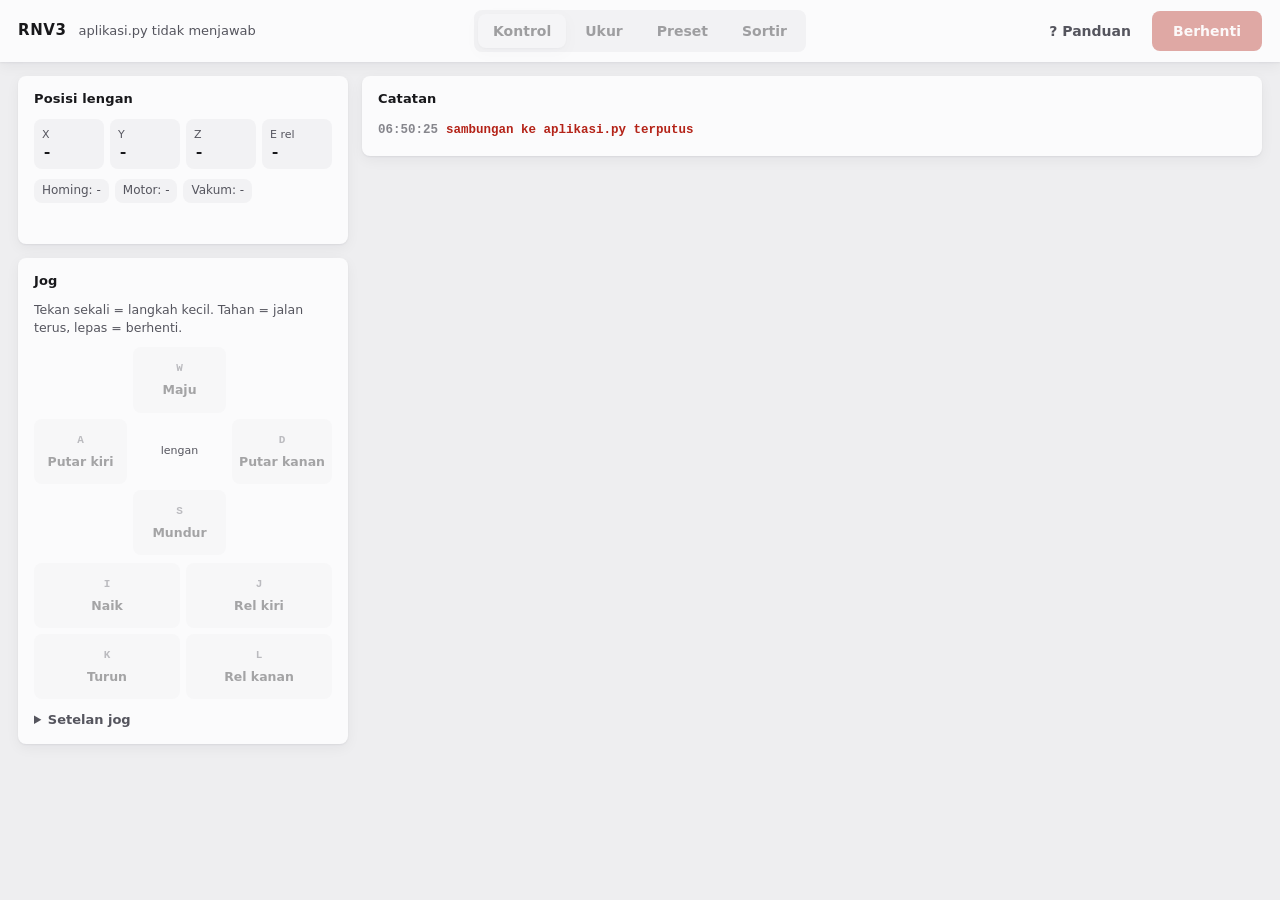
==== robot-rnv3/python/aplikasi_web/index.html @ af9d00c9 "Gabungkan robot-rnv3 dan opencv- jadi satu repo PROJECT GUESTPRO Riwayat kedua project dipertahankan" ====
<!doctype html>
<html lang="id">
<head>
<meta charset="utf-8">
<meta name="viewport" content="width=device-width, initial-scale=1">
<title>Kontrol RNV3</title>
<link rel="stylesheet" href="app.css">
</head>
<body>
<header class="atas">
  <div class="merek">
    <strong>RNV3</strong>
    <span id="sambungan" class="sambungan">Belum tersambung</span>
    <span id="sibuk" class="sibuk" hidden></span>
  </div>
  <nav class="tab" role="tablist" aria-label="Bagian aplikasi">
    <button role="tab" data-tab="kontrol" aria-selected="true">Kontrol</button>
    <button role="tab" data-tab="ukur" aria-selected="false">Ukur</button>
    <button role="tab" data-tab="preset" aria-selected="false">Preset</button>
    <button role="tab" disabled title="Setelah kamera dan ESP32 siap">Sortir</button>
  </nav>
  <div class="aksi-atas">
    <button id="tombol-panduan" class="ghost" title="Panduan (tombol ?)">? Panduan</button>
    <button id="tombol-berhenti" class="berhenti" title="Spasi">Berhenti</button>
  </div>
</header>

<div class="kerangka">
  <!-- Kolom kiri: selalu terlihat di semua tab, supaya bisa jog sambil mengukur -->
  <aside class="kiri" aria-label="Posisi dan jog">
    <section class="panel">
      <h2>Posisi lengan</h2>
      <dl class="posisi">
        <div><dt>X</dt><dd id="pos-x">-</dd></div>
        <div><dt>Y</dt><dd id="pos-y">-</dd></div>
        <div><dt>Z</dt><dd id="pos-z">-</dd></div>
        <div><dt>E rel</dt><dd id="pos-e">-</dd></div>
      </dl>
      <ul class="status" aria-label="Status robot">
        <li id="st-homing">Homing: -</li>
        <li id="st-motor">Motor: -</li>
        <li id="st-vakum">Vakum: -</li>
      </ul>
      <p id="sisa" class="sisa" aria-live="polite"></p>
    </section>

    <section class="panel">
      <h2>Jog</h2>
      <p class="petunjuk">Tekan sekali = langkah kecil. Tahan = jalan terus, lepas = berhenti.</p>
      <div class="pad pad-lengan" aria-label="Gerak lengan">
        <span></span>
        <button data-jog="y" data-arah="1"><kbd>W</kbd>Maju</button>
        <span></span>
        <button data-jog="rot" data-arah="-1"><kbd>A</kbd>Putar kiri</button>
        <span class="pusat" aria-hidden="true">lengan</span>
        <button data-jog="rot" data-arah="1"><kbd>D</kbd>Putar kanan</button>
        <span></span>
        <button data-jog="y" data-arah="-1"><kbd>S</kbd>Mundur</button>
        <span></span>
      </div>
      <div class="pad pad-zrel" aria-label="Tinggi dan rel">
        <button data-jog="z" data-arah="1"><kbd>I</kbd>Naik</button>
        <button data-jog="e" data-arah="1"><kbd>J</kbd>Rel kiri</button>
        <button data-jog="z" data-arah="-1"><kbd>K</kbd>Turun</button>
        <button data-jog="e" data-arah="-1"><kbd>L</kbd>Rel kanan</button>
      </div>
      <details class="setelan-jog">
        <summary>Setelan jog</summary>
        <div class="pilih">
          <span>Langkah tekan sekali (mm)</span>
          <div id="pilih-step" class="segmen" role="group" aria-label="Langkah"></div>
        </div>
        <div class="pilih">
          <span>Jarak maksimal setelah dilepas (mm)</span>
          <div id="pilih-sapuan" class="segmen" role="group" aria-label="Sapuan"></div>
        </div>
        <div class="pilih">
          <span>Kehalusan (kecil = lebih halus)</span>
          <div id="pilih-accel" class="segmen" role="group" aria-label="Kehalusan"></div>
        </div>
      </details>
    </section>
  </aside>

  <main class="kanan">
    <!-- TAB KONTROL -->
    <section id="tab-kontrol" class="isi-tab">
      <div id="kartu-sambung" class="panel kartu-langkah" hidden>
        <h2>Sambungkan robot</h2>
        <p class="peringatan">Saat tersambung, Arduino restart dan <strong>motor lepas</strong>. Kalau lengan sedang tinggi, pegang atau turunkan dulu dengan tangan.</p>
        <form id="form-sambung" class="baris-form">
          <label for="isian-port">Port</label>
          <input id="isian-port" name="port" placeholder="otomatis" autocomplete="off" aria-describedby="bantu-port">
          <label class="centang"><input type="checkbox" id="isian-sim"> Simulator (tanpa robot)</label>
          <button type="submit" class="utama">Sambungkan</button>
        </form>
        <p id="bantu-port" class="bantu">Kosongkan untuk mencari otomatis, atau isi misalnya COM4. Tutup dulu GUI robot dan Serial Monitor.</p>
      </div>

      <div id="kartu-homing" class="panel kartu-langkah" hidden>
        <div class="baris-tombol">
          <button id="tombol-homing" class="utama">START</button>
          <button data-aksi="putus" class="ghost">Putuskan</button>
        </div>
      </div>

      <div id="kartu-kerja" class="kerja" hidden>
        <figure class="panel peta-wadah">
          <figcaption>
            <h2>Peta tampak atas</h2>
            <span class="bantu">Area biru = bisa dijangkau di tinggi Z sekarang</span>
          </figcaption>
          <svg id="peta" viewBox="-400 -440 800 520" role="img" aria-label="Peta jangkauan lengan dari atas"></svg>
        </figure>

        <div class="tindakan">
          <section class="panel">
            <h2>Alat</h2>
            <div class="baris-tombol">
              <button id="tombol-vakum" data-perlu="homing" aria-pressed="false"><kbd>V</kbd>Vakum</button>
            </div>
          </section>
          <section class="panel">
            <h2>Posisi</h2>
            <div class="baris-tombol">
              <button data-aksi="posisi" data-perlu="homing"><kbd>P</kbd>Baca dari robot</button>
              <button data-aksi="tandai" data-perlu="homing"><kbd>M</kbd>Tandai titik</button>
            </div>
          </section>
          <section class="panel">
            <h2>Selesai kerja</h2>
            <div class="baris-tombol">
              <button data-aksi="selesai" data-perlu="homing" class="utama">Selesai, ke home</button>
              <button id="tombol-matikan" data-perlu="homing" class="bahaya">Matikan robot</button>
            </div>
          </section>
          <details class="panel lanjutan">
            <summary>Lanjutan</summary>
            <div class="baris-tombol">
              <button id="tombol-homing-ulang" data-perlu="tersambung">Kalibrasi ulang</button>
            </div>
          </details>
        </div>
      </div>

      <section class="panel log-wadah">
        <h2>Catatan</h2>
        <ol id="log" class="log" aria-live="polite"></ol>
      </section>
    </section>

    <!-- TAB UKUR -->
    <section id="tab-ukur" class="isi-tab" hidden>
      <section class="panel">
        <div class="judul-baris">
          <h2>Angka hasil ukur</h2>
          <button id="ukur-reset" class="bahaya">Kembalikan ke angka awal</button>
        </div>
        <ul id="daftar-ukur" class="daftar-ukur"></ul>
        <div id="masalah" class="masalah" hidden></div>
      </section>

      <!-- Setelan sekali-pakai: dilipat supaya tampilan sehari-hari bersih.
           Penjelasannya ada di Panduan. -->
      <details class="panel lanjutan">
        <summary>Lanjutan: batas fisik</summary>
        <div class="baris-tombol">
          <button id="tombol-rekam-batas" data-aksi="rekam_batas" data-perlu="homing">Rekam batas</button>
        </div>
        <dl id="daftar-batas" class="daftar-batas"></dl>
      </details>

      <section class="panel">
        <div class="judul-baris">
          <h2>Titik tertanda</h2>
          <div class="baris-tombol">
            <button data-aksi="tandai" data-perlu="homing"><kbd>M</kbd>Tandai</button>
            <button id="hapus-centang" disabled>Hapus yang dicentang</button>
            <button id="hapus-terakhir">Hapus terakhir</button>
            <button id="hapus-semua" class="bahaya">Hapus semua</button>
          </div>
        </div>
        <p class="bantu">Tersimpan otomatis ke titik-tanda.json. Hilang hanya kalau dihapus.</p>
        <div class="tabel-gulir">
          <table class="tabel-titik">
            <thead><tr><th scope="col"><span class="sr">Pilih</span></th><th scope="col">No</th><th scope="col">X</th><th scope="col">Y</th><th scope="col">Z</th><th scope="col">E</th><th scope="col">Waktu</th></tr></thead>
            <tbody id="tabel-titik"></tbody>
          </table>
        </div>
        <p id="titik-kosong" class="kosong">Belum ada titik. Jog ke suatu tempat lalu tekan M.</p>
      </section>
    </section>

    <!-- TAB PRESET -->
    <section id="tab-preset" class="isi-tab" hidden>
      <section class="panel">
        <div class="judul-baris">
          <h2>Rekam</h2>
          <div class="baris-tombol" id="rekam-awal">
            <label class="isian-kecil" for="rekam-otomatis">
              <input id="rekam-otomatis" type="checkbox" checked> Rekam semua gerakan</label>
            <button id="rekam-mulai" class="utama">Rekam baru</button>
          </div>
        </div>
        <div id="rekam-aktif" hidden>
          <p id="rekam-mode" class="bantu"></p>
          <ol id="rekam-langkah" class="daftar-langkah"></ol>
          <p id="rekam-kosong" class="kosong">Jog ke posisi pertama, lalu tekan Catat posisi.</p>
          <div class="baris-tombol">
            <button id="rekam-catat" class="utama"><kbd>C</kbd>Catat posisi</button>
            <button id="rekam-vakum"><kbd>V</kbd>Vakum</button>
            <button data-aksi="gripper" data-isi='{"buka":true}' data-perlu="homing">Gripper buka</button>
            <button data-aksi="gripper" data-isi='{"buka":false}' data-perlu="homing">Gripper genggam</button>
          </div>
          <div class="baris-tombol">
            <label class="isian-kecil" for="rekam-detik">Tunggu
              <input id="rekam-detik" type="number" value="1" min="0.1" max="60" step="0.1"> detik</label>
            <button id="rekam-tunggu">Tambah tunggu</button>
            <button id="rekam-undo" class="ghost">Hapus langkah terakhir</button>
          </div>
          <form id="form-rekam" class="baris-form">
            <label for="rekam-nama">Nama</label>
            <input id="rekam-nama" maxlength="40" autocomplete="off">
            <button type="submit" class="utama">Simpan preset</button>
            <button type="button" id="rekam-batal" class="ghost">Batal</button>
          </form>
        </div>
      </section>

      <section class="panel">
        <div class="judul-baris">
          <h2>Daftar preset</h2>
          <div class="baris-tombol">
            <button id="preset-hapus-centang" disabled>Hapus yang dicentang</button>
            <button id="preset-hapus-terakhir">Hapus terakhir</button>
            <button id="preset-hapus-semua" class="bahaya">Hapus semua</button>
          </div>
        </div>
        <ul id="daftar-preset" class="daftar-preset"></ul>
        <p id="preset-kosong" class="kosong">Belum ada preset. Tekan Rekam baru.</p>
        <details class="sampah">
          <summary id="sampah-judul">Sampah</summary>
          <ul id="daftar-sampah" class="daftar-sampah"></ul>
          <button id="sampah-kosongkan" class="bahaya">Kosongkan sampah</button>
        </details>
      </section>

      <section class="panel">
        <h2>Putar</h2>
        <p id="putar-pilihan" class="bantu"></p>
        <div class="pilih-putar">
          <div class="pilih">
            <span>Ulang</span>
            <div class="baris-tombol">
              <input id="putar-ulang" type="number" value="1" min="1" max="9999" step="1" aria-label="Jumlah putaran">
              <label class="centang"><input type="checkbox" id="putar-terus"> Terus sampai dihentikan</label>
            </div>
          </div>
          <div class="pilih">
            <span>Kecepatan (mm/s)</span>
            <div id="putar-kecepatan" class="segmen" role="group" aria-label="Kecepatan putar"></div>
          </div>
        </div>
        <div class="baris-tombol tombol-putar">
          <button id="putar-jalan" class="utama">Jalan</button>
          <button id="putar-jeda">Jeda</button>
          <button id="putar-berhenti" class="bahaya">Berhenti</button>
        </div>
        <p id="putar-kemajuan" class="kemajuan" aria-live="polite"></p>
        <p id="putar-galat" class="masalah" role="alert" hidden></p>
      </section>
    </section>
  </main>
</div>

<dialog id="dialog" aria-labelledby="dialog-judul">
  <form method="dialog" class="isi-dialog">
    <h2 id="dialog-judul"></h2>
    <div id="dialog-isi"></div>
    <div class="baris-tombol kanan-rata">
      <button value="batal" class="ghost">Batal</button>
      <button value="lain" id="dialog-lain" hidden></button>
      <button value="ya" id="dialog-ya" class="utama">Lanjut</button>
    </div>
  </form>
</dialog>

<dialog id="panduan" aria-labelledby="panduan-judul">
  <div class="isi-dialog panduan">
    <div class="judul-baris">
      <h2 id="panduan-judul">Panduan</h2>
      <button id="tutup-panduan" class="ghost">Tutup</button>
    </div>
    <h3>Urutan kerja yang aman</h3>
    <ol>
      <li><strong>Sambungkan.</strong> Motor lepas saat tersambung, jadi lengan sebaiknya rendah atau dipegang.</li>
      <li><strong>Homing.</strong> Wajib sebelum gerak apa pun. Setelah homing, lengan bawah tegak dan lengan atas datar.</li>
      <li><strong>Kerja.</strong> Jog, ukur, tandai titik.</li>
      <li><strong>Selesai, ke home</strong> kalau masih lanjut nanti. Motor tetap terkunci, lengan tidak jatuh.</li>
      <li><strong>Matikan robot</strong> di akhir hari: lengan pulang ke home, kamu pegang lengannya, baru motor dilepas. Setelah itu saklar 12V aman dimatikan.</li>
    </ol>
    <h3>Tombol keyboard</h3>
    <dl class="daftar-tombol">
      <div><dt><kbd>W</kbd> <kbd>S</kbd></dt><dd>maju, mundur</dd></div>
      <div><dt><kbd>A</kbd> <kbd>D</kbd></dt><dd>putar badan kiri, kanan</dd></div>
      <div><dt><kbd>I</kbd> <kbd>K</kbd></dt><dd>naik, turun</dd></div>
      <div><dt><kbd>J</kbd> <kbd>L</kbd></dt><dd>rel kiri, kanan</dd></div>
      <div><dt><kbd>Spasi</kbd></dt><dd>berhenti</dd></div>
      <div><dt><kbd>P</kbd></dt><dd>baca posisi dari robot</dd></div>
      <div><dt><kbd>M</kbd></dt><dd>tandai titik</dd></div>
      <div><dt><kbd>V</kbd></dt><dd>vakum nyala, mati</dd></div>
      <div><dt><kbd>C</kbd></dt><dd>catat posisi (saat merekam preset)</dd></div>
      <div><dt><kbd>?</kbd></dt><dd>panduan ini</dd></div>
    </dl>
    <h3>Yang perlu diingat</h3>
    <ul>
      <li><strong>Berhenti</strong> tidak bisa memotong gerakan yang sedang jalan. Firmware menyelesaikan gerakan itu dulu, lalu tidak ada gerakan berikutnya. Saat jog, itu paling jauh sepanjang "jarak maksimal setelah dilepas".</li>
      <li>Robot tidak punya tombol darurat. Satu-satunya pemutus adalah saklar 12V di badan robot.</li>
      <li>Satu port satu program. Selama aplikasi ini jalan, jangan buka jog.py, GUI robot, atau Serial Monitor.</li>
      <li>Kalau lengan sempat terbentur atau digeser tangan, lakukan homing ulang. Robot tidak punya sensor posisi, jadi dia tidak tahu kalau posisinya bergeser.</li>
    </ul>
    <h3>Cara mengukur</h3>
    <ul>
      <li><strong>Z belt dan Z bak:</strong> selipkan selembar kertas di bawah ujung vakum. Turunkan pakai langkah 0,5 mm sampai kertas mulai terjepit, lalu simpan. Jangan sampai menekan.</li>
      <li><strong>Bak:</strong> ujung vakum tepat di atas tengah bak. Lihat dari atas dan dari samping.</li>
      <li><strong>Parkir:</strong> 1 sampai 2 cm di atas tempat yang kosong. Bukan di atas bak atau belt.</li>
      <li>Angka yang sudah disimpan diberi keterangan "terukur" dan tanggalnya. Yang belum ada keterangannya masih angka bawaan.</li>
    </ul>
    <h3>Preset</h3>
    <ol>
      <li><strong>Rekam baru</strong> dengan <strong>Rekam semua gerakan</strong> dicentang: gerakkan lengan seperti biasa (naik, geser, turun). Jalurnya tercatat sendiri dan diputar ulang lewat jalur yang sama. Jog beruntun di sumbu yang sama digabung jadi satu langkah.</li>
      <li>Kalau centangnya dilepas, hanya posisi yang kamu <strong>Catat posisi</strong> (C) yang tersimpan, dan lengan bergerak lurus di antaranya.</li>
      <li>Vakum dan gripper yang kamu tekan selama merekam ikut tercatat. Tambah tunggu kalau perlu jeda. Salah gerak? <strong>Hapus langkah terakhir</strong>.</li>
      <li>Beri nama, <strong>Simpan preset</strong>.</li>
      <li><strong>Lihat</strong> untuk memeriksa langkahnya. Langkah merah tidak bisa dijangkau; preset yang punya langkah merah tidak bisa dijalankan.</li>
      <li><strong>Coba sekali</strong> memutar satu preset pelan (20 mm/s). Pakai ini dulu di robot asli.</li>
      <li>Untuk loop: centang preset, atur jumlah ulang atau Terus, tekan <strong>Jalan</strong>. Urutannya mengikuti nomor.</li>
    </ol>
    <ul>
      <li>Di dalam satu preset lengan bergerak lurus dari langkah ke langkah, tanpa naik sendiri. Saat masuk ke preset (dan saat loop kembali ke preset pertama) lengan naik dulu ke tinggi aman, pindah, baru turun. Kalau lengan terlalu rendah dan dekat badan untuk naik tegak, lengan pulang lurus ke home dulu (seperti Selesai, ke home), baru pindah.</li>
      <li>Kalau preset ditolak, alasannya muncul merah di bawah tombol Jalan.</li>
      <li><strong>Jeda</strong> berhenti setelah langkah yang sedang jalan; <strong>Jalan</strong> melanjutkan. <strong>Berhenti</strong> menyelesaikan langkah itu, mematikan vakum, lalu lengan pulang ke home.</li>
      <li>Preset yang dihapus masuk Sampah dulu dan masih bisa dipulihkan.</li>
    </ul>
    <h3>Batas fisik (tab Ukur, Lanjutan)</h3>
    <p>Firmware hanya tahu batas jangkauan lengan, tidak tahu ada badan robot, kabel, atau benda di sekitarnya. Batas fisik adalah pagar tambahan di software supaya lengan tidak pernah ke sana.</p>
    <ol>
      <li>Jog pelan ke satu arah sampai lengan hampir beradu.</li>
      <li>Tekan tombol rekam. Tombolnya menyebut arah yang akan direkam, yaitu arah jog terakhir.</li>
      <li>Mulai saat itu aplikasi, jog.py, jalur.py, dan pick_place.py menolak gerakan yang melewati pagar itu.</li>
    </ol>
    <p>Cukup sekali, kecuali posisi robot di meja berubah.</p>
  </div>
</dialog>

<script src="app.js"></script>
</body>
</html>
---- robot-rnv3/python/aplikasi_web/app.css ----
/* Kontrol RNV3. CSS biasa tanpa build: aplikasi harus jalan di lab tanpa
   internet, jadi tidak ada CDN dan tidak ada font unduhan.

   Warna: netral zinc + SATU aksen (biru kobalt) untuk tindakan utama dan
   posisi lengan. Merah dan kuning hanya untuk makna (bahaya, peringatan),
   bukan hiasan. Sudut: 8px untuk semua elemen. */

:root {
  color-scheme: light dark;
  --latar: #eeeef0;
  --panel: #fbfbfc;
  --panel-2: #f2f2f4;
  --tinta: #18181b;
  --tinta-2: #55555e;
  --garis: #dcdce1;
  --aksen: #1f4fd1;
  --aksen-tinta: #f7f9ff;
  --aksen-lembut: rgba(31, 79, 209, 0.12);
  --bahaya: #b42318;
  --bahaya-lembut: rgba(180, 35, 24, 0.10);
  --waspada: #9a5b00;
  --waspada-lembut: rgba(196, 122, 0, 0.13);
  --aman: #1d7a3c;
  --bayang: 0 1px 2px rgba(24, 24, 40, 0.06), 0 4px 14px rgba(24, 24, 40, 0.05);
  --sudut: 8px;
  --mono: ui-monospace, "Cascadia Mono", "SF Mono", Consolas, "Liberation Mono", monospace;
  --sans: system-ui, "Segoe UI", Roboto, "Helvetica Neue", Arial, sans-serif;
}

@media (prefers-color-scheme: dark) {
  :root {
    --latar: #0e0e10;
    --panel: #18181b;
    --panel-2: #222227;
    --tinta: #ececef;
    --tinta-2: #a3a3ad;
    --garis: #33333a;
    --aksen: #7aa2ff;
    --aksen-tinta: #0b1330;
    --aksen-lembut: rgba(122, 162, 255, 0.16);
    --bahaya: #ff7b72;
    --bahaya-lembut: rgba(255, 123, 114, 0.12);
    --waspada: #f2b84b;
    --waspada-lembut: rgba(242, 184, 75, 0.12);
    --aman: #5fd38a;
    --bayang: 0 1px 2px rgba(0, 0, 0, 0.4);
  }
}

* { box-sizing: border-box; }

/* Atribut hidden harus menang atas display: grid/flex di kelas mana pun. */
[hidden] { display: none !important; }

html, body { margin: 0; }

body {
  background: var(--latar);
  color: var(--tinta);
  font: 14px/1.45 var(--sans);
  min-height: 100dvh;
}

h2 { font-size: 13px; font-weight: 650; margin: 0 0 10px; letter-spacing: 0.01em; }
h3 { font-size: 14px; margin: 18px 0 6px; }
p { margin: 0 0 8px; }
code { font-family: var(--mono); font-size: 12px; }
.sr { position: absolute; width: 1px; height: 1px; overflow: hidden; clip: rect(0 0 0 0); }

kbd {
  font: 600 11px/1 var(--mono);
  padding: 3px 5px;
  border-radius: 4px;
  background: var(--panel-2);
  color: var(--tinta-2);
  margin-right: 6px;
}

/* ---------- tombol ---------- */
button {
  font: inherit;
  font-weight: 550;
  color: var(--tinta);
  background: var(--panel-2);
  border: 1px solid transparent;
  border-radius: var(--sudut);
  padding: 8px 12px;
  cursor: pointer;
  white-space: nowrap;
  display: inline-flex;
  align-items: center;
  justify-content: center;
  transition: background-color 0.15s ease, transform 0.08s ease;
  touch-action: none;
  user-select: none;
}
button:hover:not(:disabled) { background: color-mix(in srgb, var(--panel-2) 80%, var(--tinta) 8%); }
button:active:not(:disabled) { transform: translateY(1px); }
button:focus-visible, input:focus-visible, summary:focus-visible {
  outline: 2px solid var(--aksen);
  outline-offset: 2px;
}
button:disabled { opacity: 0.38; cursor: not-allowed; }

button.utama { background: var(--aksen); color: var(--aksen-tinta); }
button.utama:hover:not(:disabled) { background: color-mix(in srgb, var(--aksen) 88%, var(--tinta) 12%); }
button.bahaya { background: var(--bahaya-lembut); color: var(--bahaya); }
button.ghost { background: transparent; color: var(--tinta-2); }
button[aria-pressed="true"] { background: var(--aksen-lembut); color: var(--aksen); }

button.berhenti {
  background: var(--bahaya);
  color: #fff7f6;
  font-weight: 700;
  padding: 9px 20px;
}
button.berhenti:hover:not(:disabled) { background: color-mix(in srgb, var(--bahaya) 85%, #000 15%); }

.baris-tombol { display: flex; flex-wrap: wrap; gap: 8px; align-items: center; }
.kanan-rata { justify-content: flex-end; }

/* ---------- kepala ---------- */
.atas {
  position: sticky;
  top: 0;
  z-index: 10;
  display: grid;
  grid-template-columns: 1fr auto 1fr;
  align-items: center;
  gap: 16px;
  padding: 10px 18px;
  background: var(--panel);
  box-shadow: var(--bayang);
}
.merek { display: flex; align-items: baseline; gap: 12px; min-width: 0; }
.merek strong { font-size: 15px; letter-spacing: 0.04em; }
.sambungan { color: var(--tinta-2); font-size: 13px; }
.sambungan.ok { color: var(--aman); }
.sibuk { color: var(--aksen); font-size: 13px; font-weight: 600; }
.tab { display: flex; gap: 4px; background: var(--panel-2); padding: 4px; border-radius: var(--sudut); }
.tab button { background: transparent; padding: 6px 14px; }
.tab button[aria-selected="true"] { background: var(--panel); box-shadow: var(--bayang); }
.aksi-atas { display: flex; gap: 8px; justify-content: flex-end; }

/* ---------- kerangka ---------- */
.kerangka {
  display: grid;
  grid-template-columns: 330px minmax(0, 1fr);
  gap: 14px;
  padding: 14px 18px 18px;
  max-width: 1500px;
  margin: 0 auto;
}
.kiri, .kanan, .isi-tab { display: grid; gap: 14px; align-content: start; min-width: 0; }

.panel {
  background: var(--panel);
  border-radius: var(--sudut);
  padding: 14px 16px;
  box-shadow: var(--bayang);
  margin: 0;
}

.bantu { color: var(--tinta-2); font-size: 12.5px; }
.petunjuk { color: var(--tinta-2); font-size: 12.5px; margin-bottom: 10px; }
.peringatan { background: var(--waspada-lembut); color: var(--waspada); padding: 8px 10px; border-radius: var(--sudut); }
.kosong { color: var(--tinta-2); padding: 14px 0 2px; }

/* ---------- posisi ---------- */
.posisi { display: grid; grid-template-columns: repeat(4, 1fr); gap: 6px; margin: 0 0 10px; }
.posisi div { background: var(--panel-2); border-radius: var(--sudut); padding: 8px 8px 6px; }
.posisi dt { font-size: 11px; color: var(--tinta-2); }
.posisi dd { margin: 0; font: 600 17px/1.2 var(--mono); font-variant-numeric: tabular-nums; }

.status { list-style: none; padding: 0; margin: 0; display: flex; flex-wrap: wrap; gap: 6px; }
.status li { font-size: 12px; padding: 3px 8px; border-radius: var(--sudut); background: var(--panel-2); color: var(--tinta-2); }
.status li.ok { color: var(--aman); }
.status li.waspada { background: var(--waspada-lembut); color: var(--waspada); }
.status li.bahaya { background: var(--bahaya-lembut); color: var(--bahaya); }
.sisa { margin: 10px 0 0; font: 12.5px var(--mono); color: var(--tinta-2); min-height: 1.4em; }
.sisa.dekat { color: var(--waspada); }
.sisa.mentok { color: var(--bahaya); font-weight: 700; }

/* ---------- pad jog ---------- */
.pad { display: grid; gap: 6px; }
.pad-lengan { grid-template-columns: repeat(3, 1fr); margin-bottom: 8px; }
.pad-zrel { grid-template-columns: repeat(2, 1fr); }
.pad button { padding: 12px 6px; flex-direction: column; gap: 4px; font-size: 12.5px; }
.pad button kbd { margin: 0; }
.pad button.ditahan { background: var(--aksen); color: var(--aksen-tinta); }
.pad button.ditahan kbd { background: transparent; color: inherit; }
.pusat { display: grid; place-items: center; font-size: 11px; color: var(--tinta-2); }

.setelan-jog { margin-top: 12px; }
summary { cursor: pointer; color: var(--tinta-2); font-size: 13px; font-weight: 550; }
.pilih { margin-top: 10px; display: grid; gap: 4px; font-size: 12px; color: var(--tinta-2); }
.segmen { display: flex; flex-wrap: wrap; gap: 4px; }
.segmen button { padding: 4px 9px; font: 12px var(--mono); }

/* ---------- kartu langkah (sambung, homing) ---------- */
.kartu-langkah { max-width: 640px; }
.baris-form { display: flex; flex-wrap: wrap; gap: 10px; align-items: center; margin: 12px 0 6px; }
input[type="text"], input:not([type]) {
  font: 14px var(--mono);
  color: var(--tinta);
  background: var(--panel-2);
  border: 1px solid var(--garis);
  border-radius: var(--sudut);
  padding: 8px 10px;
  width: 140px;
}
input::placeholder { color: var(--tinta-2); opacity: 0.85; }
.centang { display: inline-flex; gap: 6px; align-items: center; color: var(--tinta-2); }
input[type="checkbox"] { width: 16px; height: 16px; accent-color: var(--aksen); }
.daftar-cek { list-style: none; padding: 0; margin: 10px 0 14px; display: grid; gap: 8px; }
.daftar-cek label { display: flex; gap: 8px; align-items: center; }

/* ---------- kerja: peta + tindakan ---------- */
.kerja { display: grid; grid-template-columns: minmax(0, 1.35fr) minmax(280px, 1fr); gap: 14px; align-items: start; }
.peta-wadah figcaption { display: flex; justify-content: space-between; align-items: baseline; gap: 10px; flex-wrap: wrap; }
.peta-wadah figcaption h2 { margin: 0; }
#peta { width: 100%; height: auto; display: block; margin-top: 8px; }
.tindakan { display: grid; gap: 14px; }
.lanjutan summary { margin-bottom: 0; }
.lanjutan[open] summary { margin-bottom: 10px; }

/* elemen peta (SVG) */
.p-cincin { fill: none; stroke: var(--garis); stroke-width: 1; }
/* Ukuran label diatur atribut font-size di SVG (satuan mm), jadi di sini
   cukup font-family -- shorthand `font` akan menimpa atribut itu. */
.p-label { fill: var(--tinta-2); font-family: var(--sans); }
.p-jangkau { fill: var(--aksen-lembut); stroke: var(--aksen); stroke-width: 1; stroke-opacity: 0.45; }
.p-batas { stroke: var(--waspada); stroke-width: 1.5; stroke-dasharray: 6 5; }
.p-belt { fill: var(--panel-2); stroke: var(--tinta-2); stroke-width: 1; stroke-dasharray: 3 3; }
.p-bak { fill: var(--panel); stroke: var(--tinta); stroke-width: 1.5; }
.p-parkir { fill: none; stroke: var(--tinta); stroke-width: 1.5; }
.p-titik { fill: var(--tinta-2); }
.p-badan { fill: var(--tinta); }
.p-lengan { stroke: var(--aksen); stroke-width: 4; stroke-linecap: round; }
.p-ujung { fill: var(--aksen); stroke: var(--panel); stroke-width: 2; }

/* ---------- log ---------- */
.log {
  list-style: none;
  margin: 0;
  padding: 0;
  max-height: 190px;
  overflow-y: auto;
  font: 12.5px/1.5 var(--mono);
}
.log li { padding: 2px 0; color: var(--tinta-2); overflow-wrap: anywhere; }
.log li time { color: var(--tinta-2); opacity: 0.7; margin-right: 8px; }
.log li.ok { color: var(--tinta); }
.log li.peringatan { color: var(--waspada); }
.log li.galat { color: var(--bahaya); font-weight: 600; }

/* ---------- ukur ---------- */
.daftar-ukur { list-style: none; padding: 0; margin: 12px 0 0; display: grid; gap: 8px; }
.daftar-ukur li {
  display: grid;
  grid-template-columns: minmax(0, 1fr) auto auto auto;
  gap: 6px 14px;
  align-items: center;
  background: var(--panel-2);
  border-radius: var(--sudut);
  padding: 10px 12px;
}
.daftar-ukur .nama { font-weight: 650; }
/* Posisi lengan saat ini: warna aksen supaya beda jelas dari angka tersimpan. */
.daftar-ukur .sekarang { font: 13px var(--mono); color: var(--aksen); text-align: right; white-space: nowrap; }
.daftar-ukur .nilai { font: 600 14px var(--mono); text-align: right; }
.daftar-ukur .lencana { display: block; font: 11.5px var(--sans); font-weight: 500; margin-top: 2px; }
.daftar-ukur .lencana:empty { display: none; }
.lencana.terukur { color: var(--aman); }
.daftar-ukur .baris-tombol { justify-content: flex-end; }

.masalah { margin-top: 12px; background: var(--bahaya-lembut); color: var(--bahaya); border-radius: var(--sudut); padding: 10px 12px; font-size: 12.5px; }
.masalah ul { margin: 6px 0 0; padding-left: 18px; }

.daftar-batas { display: grid; grid-template-columns: repeat(auto-fill, minmax(130px, 1fr)); gap: 6px; margin: 12px 0 0; }
.daftar-batas div { background: var(--panel-2); border-radius: var(--sudut); padding: 6px 10px; }
.daftar-batas dt { font-size: 11px; color: var(--tinta-2); }
.daftar-batas dd { margin: 0; font: 600 13px var(--mono); }

.judul-baris { display: flex; justify-content: space-between; align-items: center; gap: 10px; flex-wrap: wrap; margin-bottom: 6px; }
.judul-baris h2 { margin: 0; }
.tabel-gulir { overflow-x: auto; }
.tabel-titik { width: 100%; border-collapse: collapse; font: 13px var(--mono); font-variant-numeric: tabular-nums; }
.tabel-titik th { text-align: left; font: 600 11.5px var(--sans); color: var(--tinta-2); padding: 6px 8px; }
.tabel-titik td { padding: 5px 8px; }
.tabel-titik tbody tr:nth-child(odd) { background: var(--panel-2); }
.tabel-titik td:first-child, .tabel-titik th:first-child { width: 32px; }

/* ---------- preset ---------- */
input[type="number"] {
  font: 14px var(--mono);
  color: var(--tinta);
  background: var(--panel-2);
  border: 1px solid var(--garis);
  border-radius: var(--sudut);
  padding: 7px 8px;
  width: 92px;
}
.isian-kecil { display: inline-flex; align-items: center; gap: 6px; color: var(--tinta-2); }
#rekam-aktif { display: grid; gap: 10px; margin-top: 4px; }
.daftar-langkah {
  margin: 0;
  padding: 8px 12px 8px 34px;
  background: var(--panel-2);
  border-radius: var(--sudut);
  font: 13px/1.6 var(--mono);
  max-height: 220px;
  overflow-y: auto;
}
.daftar-langkah.rinci { margin-top: 8px; background: var(--panel); }
.daftar-langkah li { padding: 1px 0; }
.daftar-langkah.rinci li { display: flex; justify-content: space-between; align-items: center; gap: 10px; }
.daftar-langkah li.salah { color: var(--bahaya); }
button.kecil { padding: 3px 9px; font-size: 12px; }

.daftar-preset { list-style: none; padding: 0; margin: 10px 0 0; display: grid; gap: 8px; }
.daftar-preset > li { background: var(--panel-2); border-radius: var(--sudut); padding: 8px 12px; }
.baris-preset {
  display: grid;
  grid-template-columns: auto minmax(0, 1fr) auto auto auto;
  gap: 12px;
  align-items: center;
}
.baris-preset .nama { font-weight: 650; overflow-wrap: anywhere; }
.baris-preset .info { color: var(--tinta-2); font-size: 12.5px; white-space: nowrap; }
.lencana-ok, .lencana-salah { font-size: 12px; font-weight: 550; white-space: nowrap; }
.lencana-ok { color: var(--aman); }
.lencana-salah { color: var(--bahaya); }

.sampah { margin-top: 12px; }
.daftar-sampah { list-style: none; padding: 0; margin: 8px 0; display: grid; gap: 4px; font-size: 13px; }
.daftar-sampah li { display: flex; justify-content: space-between; align-items: center; gap: 10px; color: var(--tinta-2); }

.pilih-putar { display: flex; flex-wrap: wrap; gap: 8px 28px; margin-bottom: 12px; }
.tombol-putar button { min-width: 96px; }
.kemajuan { margin: 10px 0 0; font: 13px var(--mono); color: var(--aksen); min-height: 1.5em; }

/* ---------- dialog ---------- */
dialog {
  border: none;
  border-radius: var(--sudut);
  padding: 0;
  background: var(--panel);
  color: var(--tinta);
  box-shadow: 0 10px 40px rgba(10, 10, 30, 0.25);
  width: min(560px, calc(100vw - 32px));
}
dialog::backdrop { background: rgba(14, 14, 20, 0.45); }
.isi-dialog { padding: 18px 20px; }
.isi-dialog h2 { font-size: 16px; }
#dialog-isi { margin-bottom: 14px; }
.panduan { max-height: min(80dvh, 720px); overflow-y: auto; }
.panduan ol, .panduan ul { padding-left: 20px; margin: 0; display: grid; gap: 4px; }
.daftar-tombol { display: grid; grid-template-columns: 1fr 1fr; gap: 4px 16px; margin: 0; }
.daftar-tombol div { display: flex; gap: 8px; align-items: baseline; }
.daftar-tombol dt { min-width: 92px; }
.daftar-tombol dd { margin: 0; color: var(--tinta-2); }
#panduan { width: min(680px, calc(100vw - 32px)); }

/* ---------- layar sempit ---------- */
@media (max-width: 1100px) {
  .kerja { grid-template-columns: 1fr; }
}
@media (max-width: 860px) {
  .atas { grid-template-columns: 1fr auto; }
  .tab { grid-column: 1 / -1; grid-row: 2; justify-self: start; overflow-x: auto; max-width: 100%; }
  .kerangka { grid-template-columns: 1fr; padding: 12px 16px; }
  .daftar-ukur li { grid-template-columns: 1fr; }
  .daftar-ukur .sekarang { text-align: left; }
  .baris-preset { grid-template-columns: auto minmax(0, 1fr); }
  .baris-preset .info, .baris-preset .lencana-ok, .baris-preset .lencana-salah, .baris-preset .baris-tombol { grid-column: 2; }
  .daftar-ukur .nilai, .daftar-ukur .baris-tombol { text-align: left; justify-content: flex-start; }
  .daftar-tombol { grid-template-columns: 1fr; }
}

@media (prefers-reduced-motion: reduce) {
  * { transition: none !important; }
}
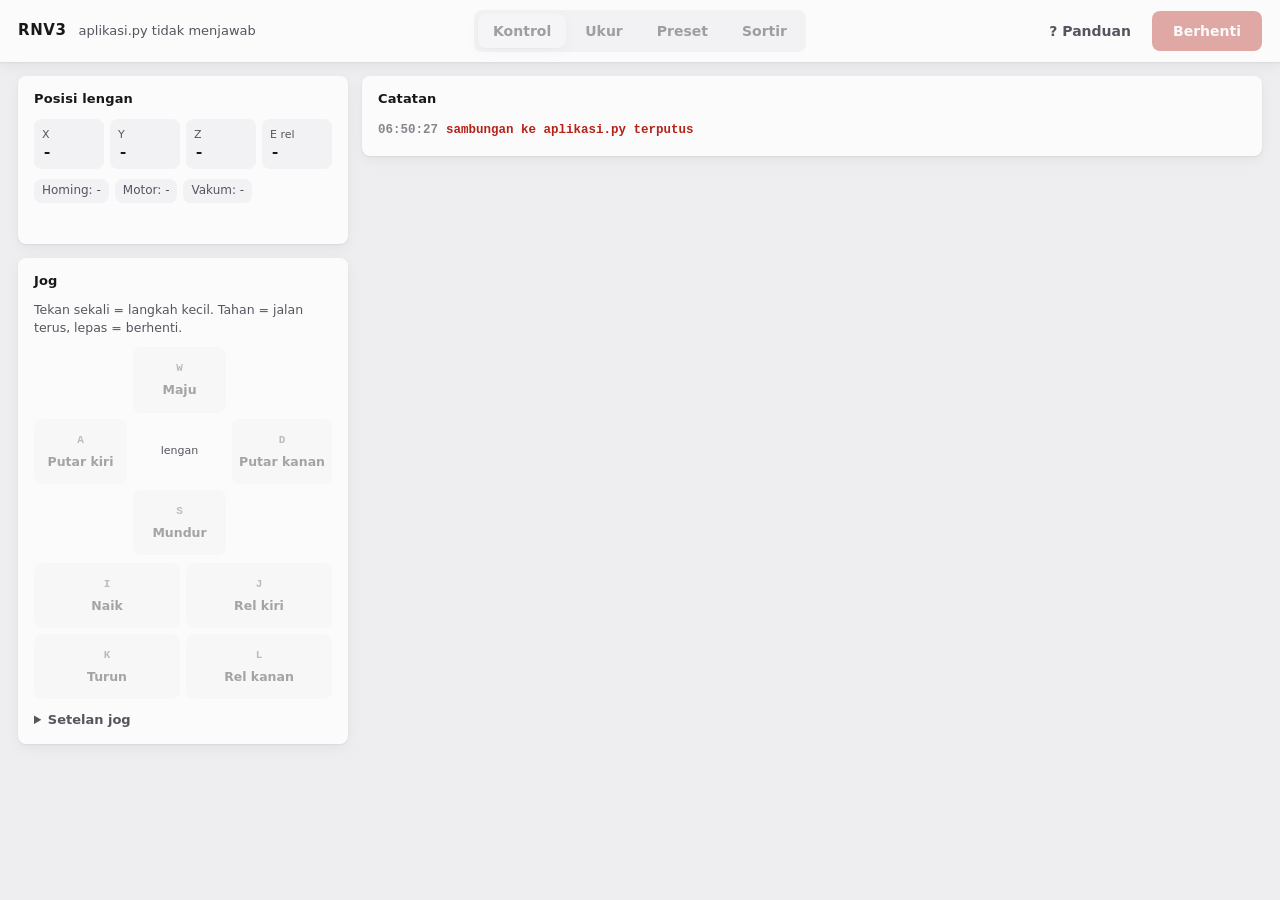
==== commit 8fa2535b: "feat(sortir): tab Sortir, KonveyorKamera, dan tes pendukung" ====
--- a/robot-rnv3/python/aplikasi_web/index.html
+++ b/robot-rnv3/python/aplikasi_web/index.html
@@ -17,7 +17,7 @@
     <button role="tab" data-tab="kontrol" aria-selected="true">Kontrol</button>
     <button role="tab" data-tab="ukur" aria-selected="false">Ukur</button>
     <button role="tab" data-tab="preset" aria-selected="false">Preset</button>
-    <button role="tab" disabled title="Setelah kamera dan ESP32 siap">Sortir</button>
+    <button role="tab" data-tab="sortir" aria-selected="false">Sortir</button>
   </nav>
   <div class="aksi-atas">
     <button id="tombol-panduan" class="ghost" title="Panduan (tombol ?)">? Panduan</button>
@@ -268,6 +268,40 @@
         </div>
         <p id="putar-kemajuan" class="kemajuan" aria-live="polite"></p>
         <p id="putar-galat" class="masalah" role="alert" hidden></p>
+      </section>
+    </section>
+
+    <!-- TAB SORTIR: kamera menggantikan sensor, robot mengambil sendiri -->
+    <section id="tab-sortir" class="isi-tab" hidden>
+      <section class="panel sortir">
+        <h2>Sortir otomatis</h2>
+        <div class="sortir-kendali">
+          <button id="sortir-mulai" class="utama">START</button>
+          <button id="sortir-berhenti" class="bahaya">Berhenti</button>
+          <p id="sortir-keadaan" class="sortir-keadaan" aria-live="polite">Belum jalan</p>
+        </div>
+        <p id="sortir-syarat" class="bantu" hidden></p>
+        <dl class="posisi sortir-hitung" aria-label="Benda tersortir">
+          <div><dt>Koin</dt><dd id="hitung-koin">0</dd></div>
+          <div><dt>Tutup botol</dt><dd id="hitung-tutup_botol">0</dd></div>
+        </dl>
+        <p id="sortir-terakhir" class="bantu"></p>
+      </section>
+
+      <section class="panel">
+        <h2>Cara pakai</h2>
+        <ol class="sortir-cara">
+          <li>Tekan START. Kamera mulai mengawasi belt.</li>
+          <li>Taruh koin atau tutup botol di dalam kotak ROI, lalu tarik tangan.</li>
+          <li>Robot mengambil setelah bendanya diam sekitar 1 detik, lalu menaruhnya di bak sesuai jenis.</li>
+          <li>Berhenti: gerakan yang sedang jalan diselesaikan, lalu lengan parkir.</li>
+        </ol>
+        <p class="bantu">Robot tidak mengenali tangan. Jangan memegang benda di belt saat lengan turun. Charger dan benda di luar jangkauan diabaikan.</p>
+      </section>
+
+      <section class="panel log-wadah">
+        <h2>Catatan</h2>
+        <ol id="log-sortir" class="log" aria-live="polite"></ol>
       </section>
     </section>
   </main>
--- a/robot-rnv3/python/aplikasi_web/app.css
+++ b/robot-rnv3/python/aplikasi_web/app.css
@@ -362,6 +362,17 @@
 .daftar-tombol dd { margin: 0; color: var(--tinta-2); }
 #panduan { width: min(680px, calc(100vw - 32px)); }
 
+/* ---------- sortir ---------- */
+.sortir-kendali { display: flex; flex-wrap: wrap; gap: 10px; align-items: center; margin: 4px 0 12px; }
+.sortir-kendali button { padding: 12px 26px; font-size: 15px; font-weight: 700; }
+.sortir-keadaan { margin: 0 0 0 6px; font: 600 14px var(--mono); color: var(--tinta-2); }
+.sortir-keadaan.jalan { color: var(--aksen); }
+.sortir-keadaan.waspada { color: var(--waspada); }
+.sortir-keadaan.galat { color: var(--bahaya); }
+.sortir-hitung { grid-template-columns: repeat(2, minmax(0, 160px)); }
+.sortir-hitung dd { font-size: 26px; }
+.sortir-cara { margin: 0 0 10px; padding-left: 20px; display: grid; gap: 4px; }
+
 /* ---------- layar sempit ---------- */
 @media (max-width: 1100px) {
   .kerja { grid-template-columns: 1fr; }
